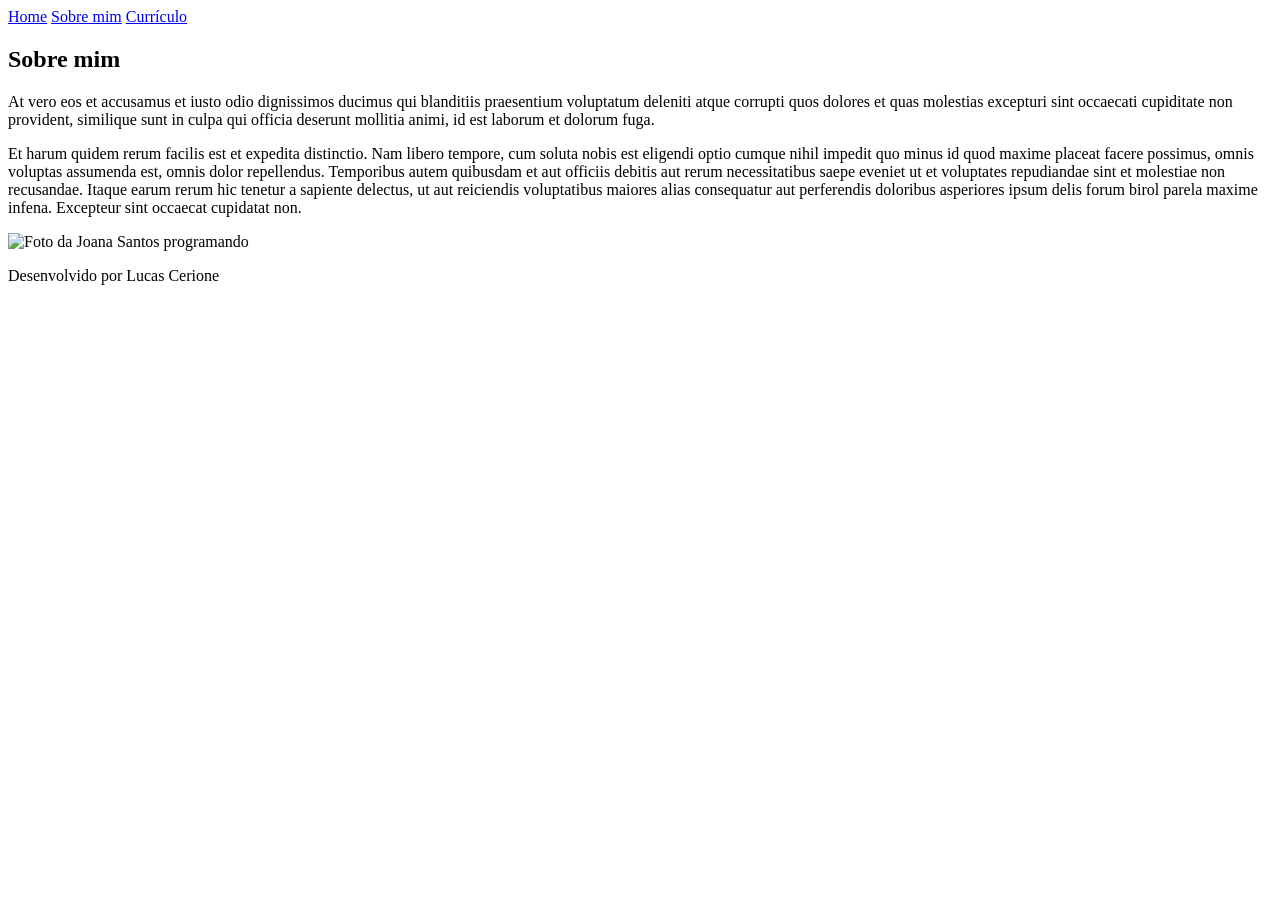
==== about.html @ f49127b4 "Add files via upload" ====
<!DOCTYPE html>
<html lang="pt-br">
<head>
    <meta charset="UTF-8">
    <meta name="viewport" content="width=device-width, initial-scale=1.0">
    <title>Sobre mim</title>
    <link rel="stylesheet" href="./styles/style.css">
</head>
<body>
    <header class="cabecalho">

        <nav class="cabecalho__menu">

            <a class="cabecalho__menu__link" href="index.html">Home</a>
            <a class="cabecalho__menu__link" href="about.html">Sobre mim</a>
            <a class="cabecalho__menu__link" href="Curriculo.html">Currículo</a>

        </nav>

    </header>
    
    <main class="apresentacao">
        
        <section class="apresentacao__conteudo">

            <h1 class="apresentacao__conteudo__titulo">Sobre mim</h1>

            <p class="apresentacao__conteudo__texto" >At vero eos et accusamus et iusto odio dignissimos ducimus qui blanditiis praesentium voluptatum deleniti atque corrupti quos dolores et quas molestias excepturi sint occaecati cupiditate non provident, similique sunt in culpa qui officia deserunt mollitia animi, id est laborum et dolorum fuga.</p>

            <p class="apresentacao__conteudo__texto">Et harum quidem rerum facilis est et expedita distinctio. Nam libero tempore, cum soluta nobis est eligendi optio cumque nihil impedit quo minus id quod maxime placeat facere possimus, omnis voluptas assumenda est, omnis dolor repellendus. Temporibus autem quibusdam et aut officiis debitis aut rerum necessitatibus saepe eveniet ut et voluptates repudiandae sint et molestiae non recusandae. Itaque earum rerum hic tenetur a sapiente delectus, ut aut reiciendis voluptatibus maiores alias consequatur aut perferendis doloribus asperiores ipsum delis forum birol parela maxime infena. Excepteur sint occaecat cupidatat non.</p>

        </section>

        <img src="./assets/Imagem aula.png" alt="Foto da Joana Santos programando">

    </main>

    <footer class="rodape">

        <p>Desenvolvido por Lucas Cerione</p>

    </footer>
</body>
</html>
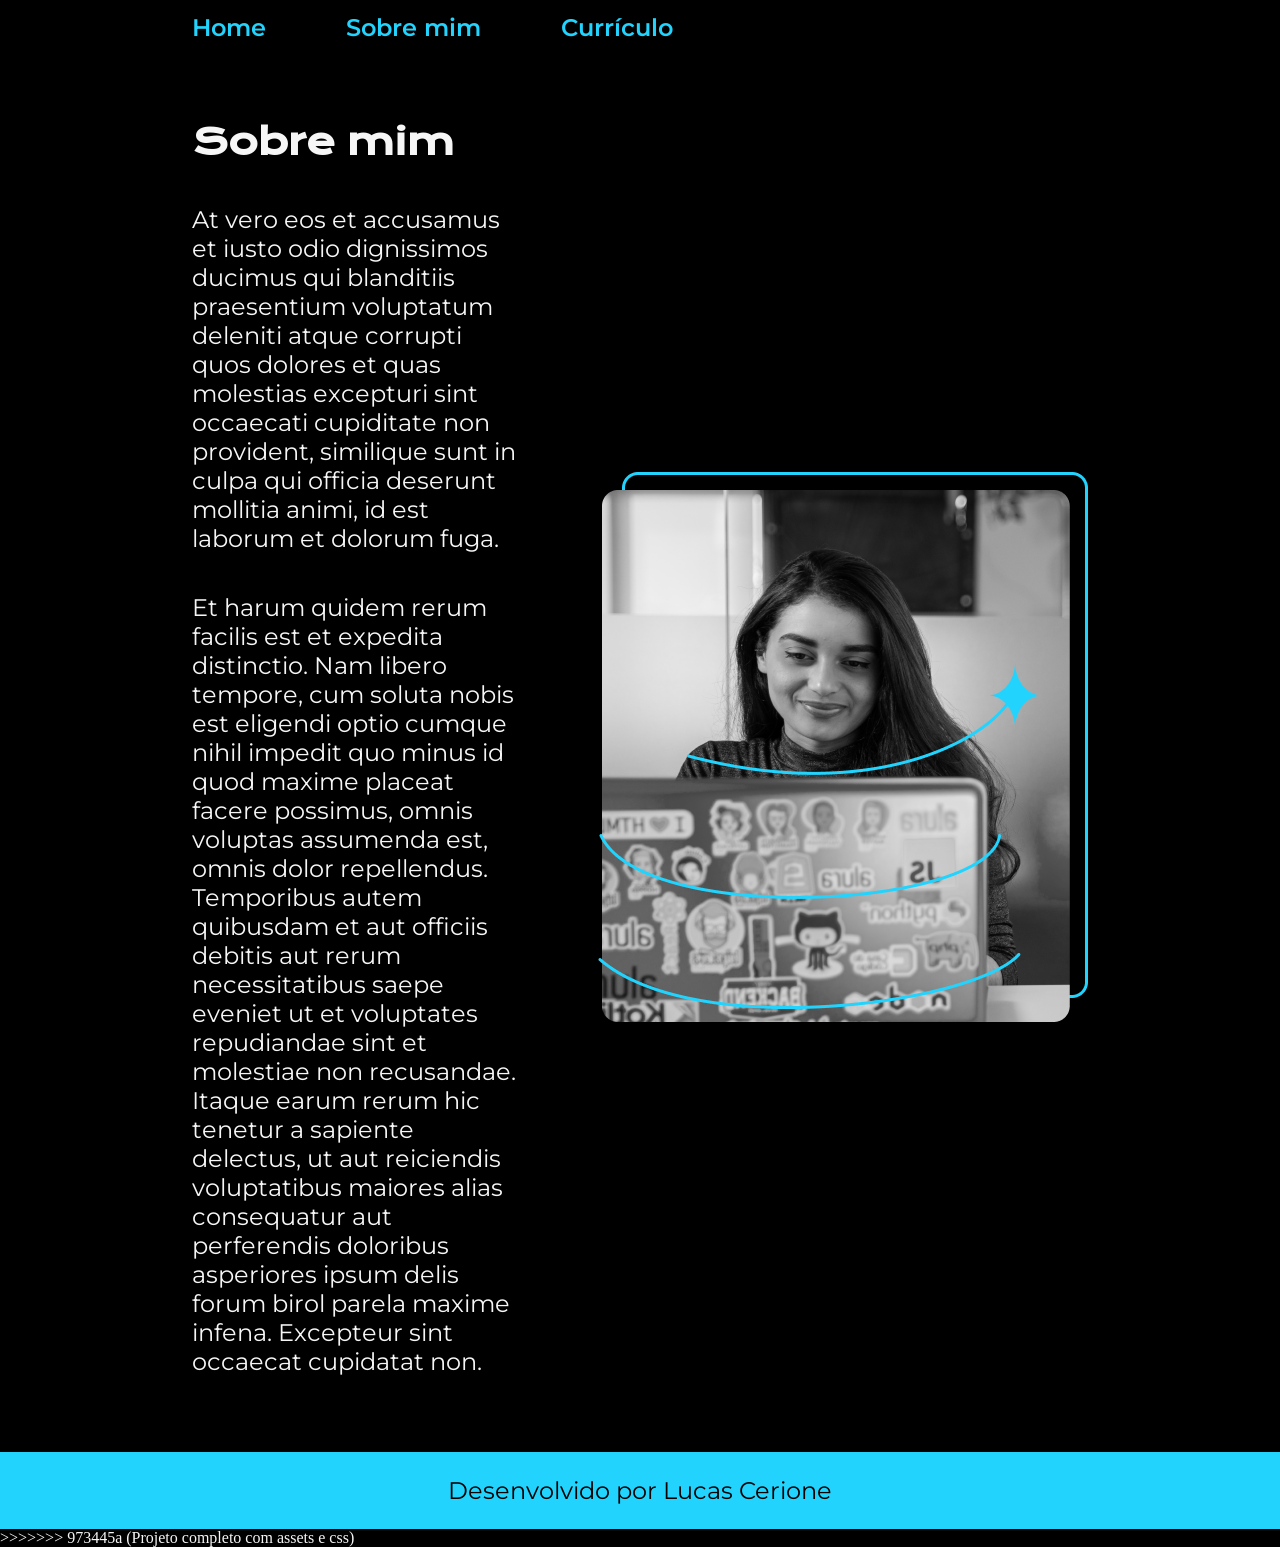
==== commit 520381e6: "Projeto completo com assets e css" ====
--- a/about.html
+++ b/about.html
@@ -1,44 +1,45 @@
-<!DOCTYPE html>
-<html lang="pt-br">
-<head>
-    <meta charset="UTF-8">
-    <meta name="viewport" content="width=device-width, initial-scale=1.0">
-    <title>Sobre mim</title>
-    <link rel="stylesheet" href="./styles/style.css">
-</head>
-<body>
-    <header class="cabecalho">
-
-        <nav class="cabecalho__menu">
-
-            <a class="cabecalho__menu__link" href="index.html">Home</a>
-            <a class="cabecalho__menu__link" href="about.html">Sobre mim</a>
-            <a class="cabecalho__menu__link" href="Curriculo.html">Currículo</a>
-
-        </nav>
-
-    </header>
-    
-    <main class="apresentacao">
-        
-        <section class="apresentacao__conteudo">
-
-            <h1 class="apresentacao__conteudo__titulo">Sobre mim</h1>
-
-            <p class="apresentacao__conteudo__texto" >At vero eos et accusamus et iusto odio dignissimos ducimus qui blanditiis praesentium voluptatum deleniti atque corrupti quos dolores et quas molestias excepturi sint occaecati cupiditate non provident, similique sunt in culpa qui officia deserunt mollitia animi, id est laborum et dolorum fuga.</p>
-
-            <p class="apresentacao__conteudo__texto">Et harum quidem rerum facilis est et expedita distinctio. Nam libero tempore, cum soluta nobis est eligendi optio cumque nihil impedit quo minus id quod maxime placeat facere possimus, omnis voluptas assumenda est, omnis dolor repellendus. Temporibus autem quibusdam et aut officiis debitis aut rerum necessitatibus saepe eveniet ut et voluptates repudiandae sint et molestiae non recusandae. Itaque earum rerum hic tenetur a sapiente delectus, ut aut reiciendis voluptatibus maiores alias consequatur aut perferendis doloribus asperiores ipsum delis forum birol parela maxime infena. Excepteur sint occaecat cupidatat non.</p>
-
-        </section>
-
-        <img src="./assets/Imagem aula.png" alt="Foto da Joana Santos programando">
-
-    </main>
-
-    <footer class="rodape">
-
-        <p>Desenvolvido por Lucas Cerione</p>
-
-    </footer>
-</body>
+<!DOCTYPE html>
+<html lang="pt-br">
+<head>
+    <meta charset="UTF-8">
+    <meta name="viewport" content="width=device-width, initial-scale=1.0">
+    <title>Sobre mim</title>
+    <link rel="stylesheet" href="./styles/style.css">
+</head>
+<body>
+    <header class="cabecalho">
+
+        <nav class="cabecalho__menu">
+
+            <a class="cabecalho__menu__link" href="index.html">Home</a>
+            <a class="cabecalho__menu__link" href="about.html">Sobre mim</a>
+            <a class="cabecalho__menu__link" href="Curriculo.html">Currículo</a>
+
+        </nav>
+
+    </header>
+    
+    <main class="apresentacao">
+        
+        <section class="apresentacao__conteudo">
+
+            <h1 class="apresentacao__conteudo__titulo">Sobre mim</h1>
+
+            <p class="apresentacao__conteudo__texto" >At vero eos et accusamus et iusto odio dignissimos ducimus qui blanditiis praesentium voluptatum deleniti atque corrupti quos dolores et quas molestias excepturi sint occaecati cupiditate non provident, similique sunt in culpa qui officia deserunt mollitia animi, id est laborum et dolorum fuga.</p>
+
+            <p class="apresentacao__conteudo__texto">Et harum quidem rerum facilis est et expedita distinctio. Nam libero tempore, cum soluta nobis est eligendi optio cumque nihil impedit quo minus id quod maxime placeat facere possimus, omnis voluptas assumenda est, omnis dolor repellendus. Temporibus autem quibusdam et aut officiis debitis aut rerum necessitatibus saepe eveniet ut et voluptates repudiandae sint et molestiae non recusandae. Itaque earum rerum hic tenetur a sapiente delectus, ut aut reiciendis voluptatibus maiores alias consequatur aut perferendis doloribus asperiores ipsum delis forum birol parela maxime infena. Excepteur sint occaecat cupidatat non.</p>
+
+        </section>
+
+        <img src="./assets/Imagem aula.png" alt="Foto da Joana Santos programando">
+
+    </main>
+
+    <footer class="rodape">
+
+        <p>Desenvolvido por Lucas Cerione</p>
+
+    </footer>
+</body>
+>>>>>>> 973445a (Projeto completo com assets e css)
 </html>
--- a/styles/style.css
+++ b/styles/style.css
@@ -0,0 +1,155 @@
+@import url('https://fonts.googleapis.com/css2?family=Krona+One&family=Montserrat:ital,wght@0,100..900;1,100..900&display=swap');
+@import url('https://fonts.googleapis.com/css2?family=Montserrat:ital,wght@0,600;1,600&display=swap');
+
+:root{
+    --cor-primaria: #000000;
+    --cor-secundaria: #F6F6F6;
+    --cor-terciaria: #22D4FD;
+    --cor-hover: #272727;
+
+    --fonte-primaria: 'Krona One', sans-serif;
+    --fonte-secundaria: 'Montserrat', sans-serif;
+}
+
+*{
+    margin: 0;
+    padding: 0;
+}
+
+body{
+    box-sizing: border-box;
+    background-color: var(--cor-primaria);
+    color: var(--cor-secundaria);
+}
+
+.cabecalho{
+
+    padding: 1% 0 0 15%;
+
+}
+
+.cabecalho__menu{
+
+    display: flex;
+    gap: 80px;
+
+}
+
+.cabecalho__menu__link{
+
+    font-family: var(--fonte-secundaria);
+    font-size: 1.5rem;
+    font-weight: 600;
+    color: var(--cor-terciaria);
+    text-decoration: none;
+}
+
+.apresentacao{
+
+    padding: 6% 15%;
+    display: flex;
+    align-items: center;
+    justify-content: space-between;
+    gap: 82px;
+    
+}
+
+.apresentacao__conteudo{
+    width: 50%;
+    display: flex;
+    flex-direction: column;
+    gap: 40px;
+}
+
+.apresentacao__conteudo__titulo{
+    font-size: 2.25rem;
+    font-family: var(--fonte-primaria);
+    
+}
+
+strong{
+    color: var(--cor-terciaria);
+}
+
+.apresentacao__conteudo__texto{
+    font-size: 1.5rem;
+    font-family: var(--fonte-secundaria);
+}
+
+.apresentacao__conteudo__texto a{
+    text-decoration: none;
+    color: var(--cor-terciaria);
+}
+
+.apresentacao__links{
+    display: flex;
+    flex-direction: column;
+    justify-content: space-between;
+    align-items: center;
+    gap: 32px;
+}
+
+.apresentacao__links__subtitulo{
+    font-family: var(--fonte-primaria);
+    font-weight: 400;
+    font-size: 1.5rem;
+}
+
+.apresentacao__links__navegacao{
+    display: flex;
+    justify-content: center;
+    gap: 16px;
+    border: 2px solid var(--cor-terciaria);
+    width: 50%;
+    text-align: center;
+    border-radius: 8px;
+    font-size: 1.5rem;
+    font-weight: 600;
+    color: var(--cor-secundaria);
+    padding: 21.5px 0;
+    text-decoration: none;
+    font-family: var(--fonte-secundaria);
+}
+
+ .apresentacao__links__navegacao:hover{
+
+    background-color: var(--cor-hover);
+
+ }
+
+ .apresentacao__imagem{
+
+    width: 50%;
+
+ }
+
+ .rodape{
+
+    padding: 24px;
+    color: var(--cor-primaria);
+    background-color: var(--cor-terciaria);
+    text-align: center;
+    font-family:var(--fonte-secundaria);
+    font-size: 1.5rem;
+
+ }
+
+ @media (max-width: 1200px){
+
+    .cabecalho{
+        padding: 10%;
+    }
+
+    .cabecalho__menu{
+        justify-content: center;
+    }
+
+    .apresentacao{
+        flex-direction: column-reverse;
+        padding: 5%;
+    }
+
+    .apresentacao__conteudo{
+        width: auto;
+    }
+ }
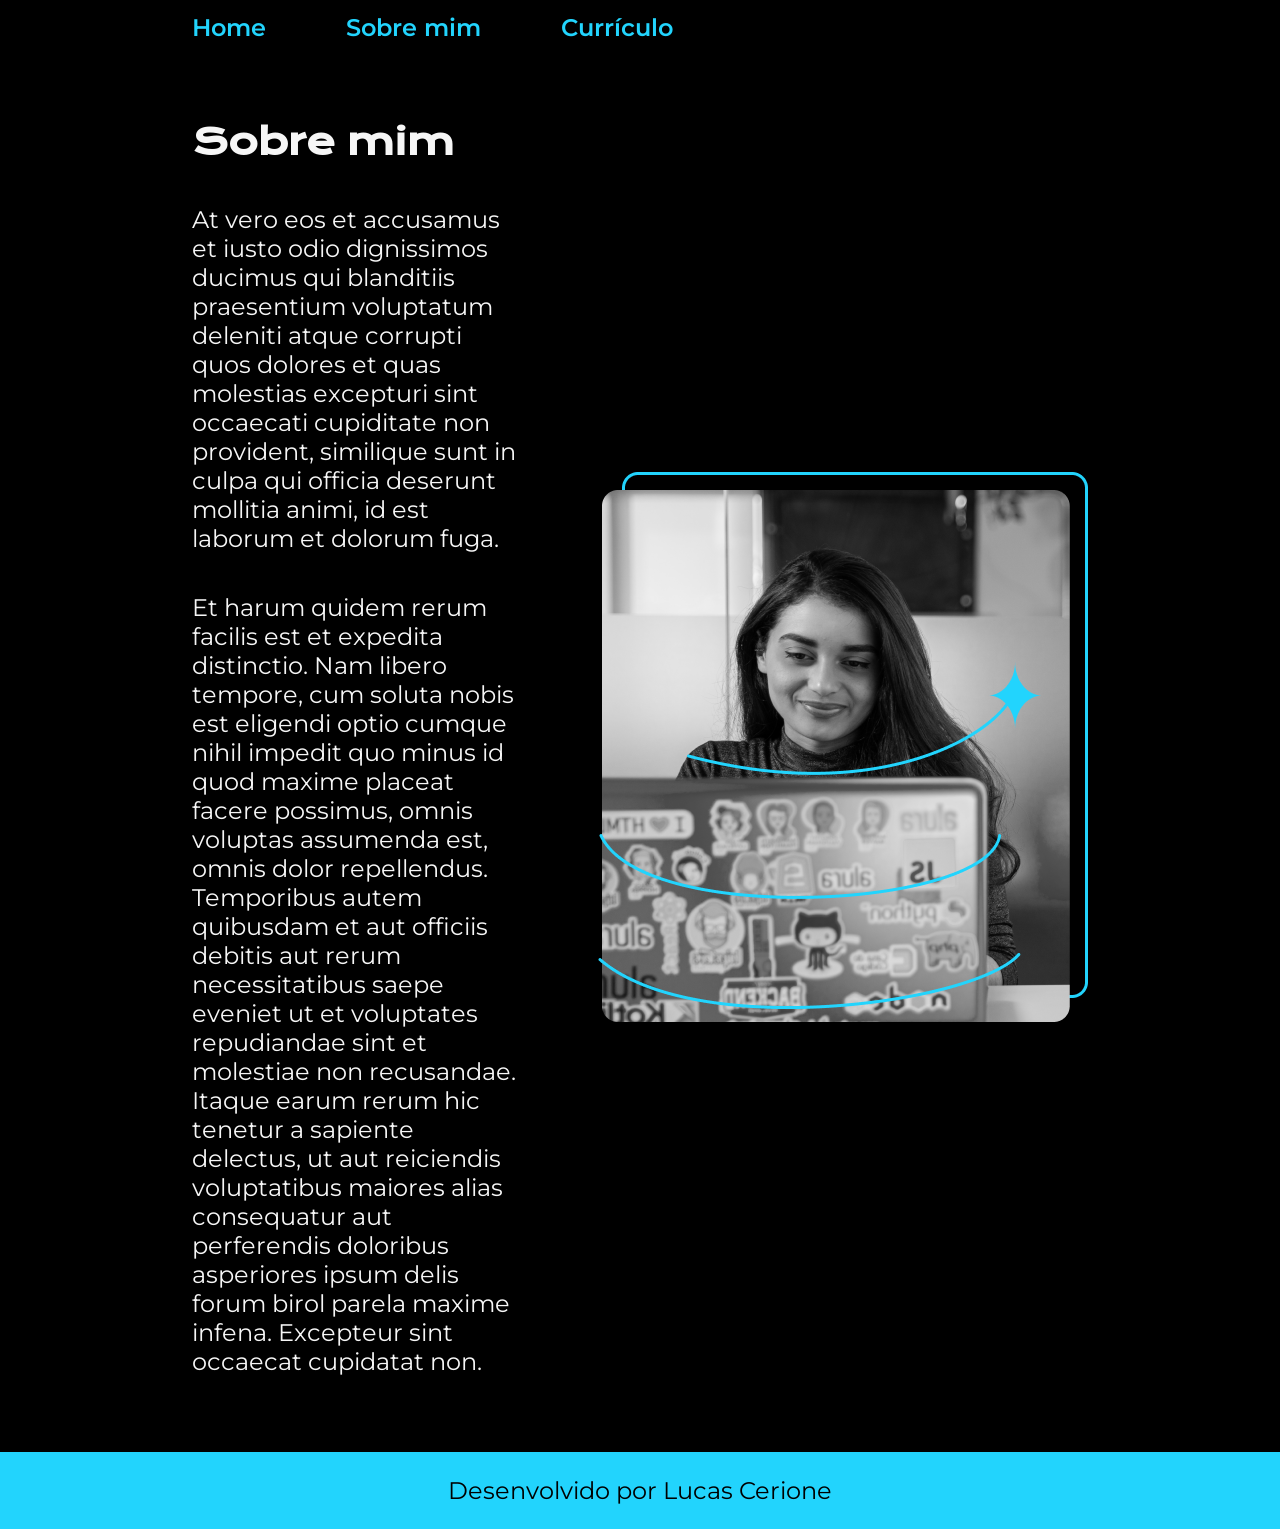
==== commit d3370964: "Remove ajuste residual no about.html" ====
--- a/about.html
+++ b/about.html
@@ -41,5 +41,4 @@
 
     </footer>
 </body>
->>>>>>> 973445a (Projeto completo com assets e css)
 </html>
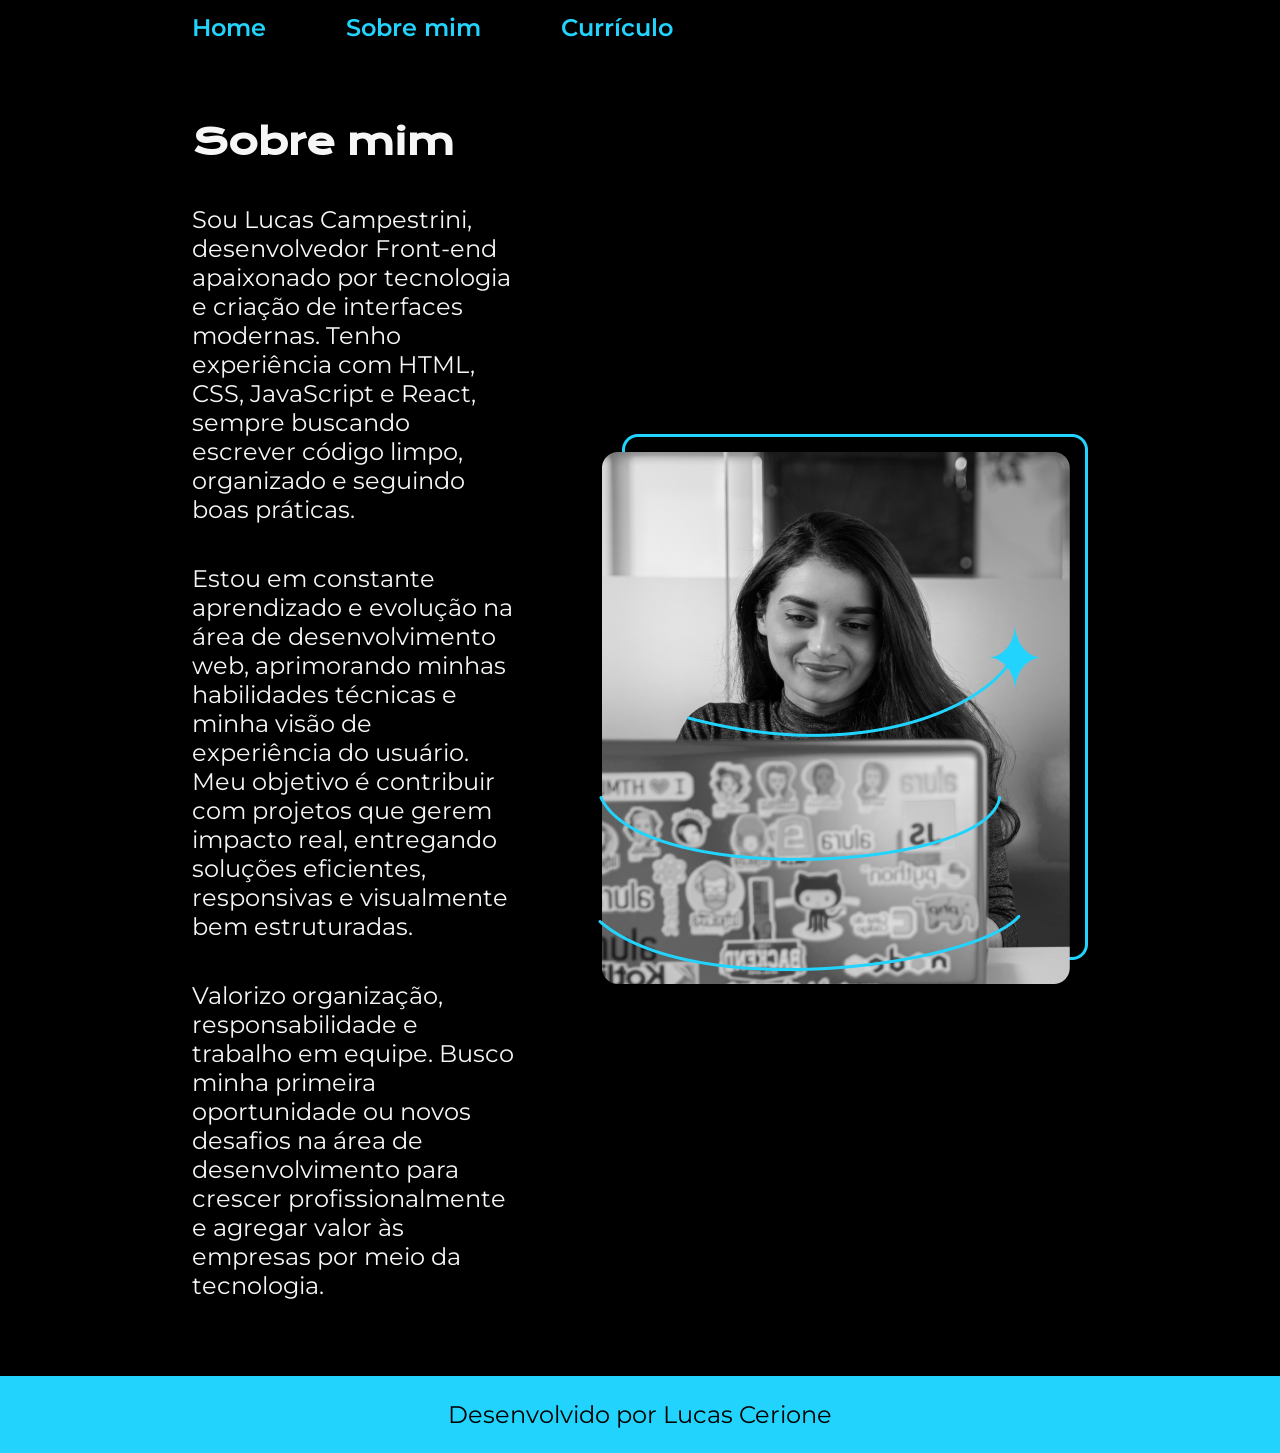
==== commit 9abe90ae: "alterando para minhas informações o portfolio" ====
--- a/about.html
+++ b/about.html
@@ -1,11 +1,13 @@
 <!DOCTYPE html>
 <html lang="pt-br">
+
 <head>
     <meta charset="UTF-8">
     <meta name="viewport" content="width=device-width, initial-scale=1.0">
     <title>Sobre mim</title>
     <link rel="stylesheet" href="./styles/style.css">
 </head>
+
 <body>
     <header class="cabecalho">
 
@@ -18,16 +20,26 @@
         </nav>
 
     </header>
-    
+
     <main class="apresentacao">
-        
+
         <section class="apresentacao__conteudo">
 
             <h1 class="apresentacao__conteudo__titulo">Sobre mim</h1>
 
-            <p class="apresentacao__conteudo__texto" >At vero eos et accusamus et iusto odio dignissimos ducimus qui blanditiis praesentium voluptatum deleniti atque corrupti quos dolores et quas molestias excepturi sint occaecati cupiditate non provident, similique sunt in culpa qui officia deserunt mollitia animi, id est laborum et dolorum fuga.</p>
+            <p class="apresentacao__conteudo__texto">Sou Lucas Campestrini, desenvolvedor Front-end apaixonado por
+                tecnologia e criação de interfaces modernas.
+                Tenho experiência com HTML, CSS, JavaScript e React, sempre buscando escrever código limpo, organizado e
+                seguindo boas práticas.</p>
 
-            <p class="apresentacao__conteudo__texto">Et harum quidem rerum facilis est et expedita distinctio. Nam libero tempore, cum soluta nobis est eligendi optio cumque nihil impedit quo minus id quod maxime placeat facere possimus, omnis voluptas assumenda est, omnis dolor repellendus. Temporibus autem quibusdam et aut officiis debitis aut rerum necessitatibus saepe eveniet ut et voluptates repudiandae sint et molestiae non recusandae. Itaque earum rerum hic tenetur a sapiente delectus, ut aut reiciendis voluptatibus maiores alias consequatur aut perferendis doloribus asperiores ipsum delis forum birol parela maxime infena. Excepteur sint occaecat cupidatat non.</p>
+            <p class="apresentacao__conteudo__texto">Estou em constante aprendizado e evolução na área de
+                desenvolvimento web, aprimorando minhas habilidades técnicas e minha visão de experiência do usuário.
+                Meu objetivo é contribuir com projetos que gerem impacto real, entregando soluções eficientes,
+                responsivas e visualmente bem estruturadas.</p>
+
+            <p class="apresentacao__conteudo__texto">Valorizo organização, responsabilidade e trabalho em equipe.
+                Busco minha primeira oportunidade ou novos desafios na área de desenvolvimento para crescer
+                profissionalmente e agregar valor às empresas por meio da tecnologia.</p>
 
         </section>
 
@@ -41,4 +53,5 @@
 
     </footer>
 </body>
+
 </html>
--- a/styles/style.css
+++ b/styles/style.css
@@ -1,7 +1,7 @@
 @import url('https://fonts.googleapis.com/css2?family=Krona+One&family=Montserrat:ital,wght@0,100..900;1,100..900&display=swap');
 @import url('https://fonts.googleapis.com/css2?family=Montserrat:ital,wght@0,600;1,600&display=swap');
 
-:root{
+:root {
     --cor-primaria: #000000;
     --cor-secundaria: #F6F6F6;
     --cor-terciaria: #22D4FD;
@@ -11,31 +11,31 @@
     --fonte-secundaria: 'Montserrat', sans-serif;
 }
 
-*{
+* {
     margin: 0;
     padding: 0;
 }
 
-body{
+body {
     box-sizing: border-box;
     background-color: var(--cor-primaria);
     color: var(--cor-secundaria);
 }
 
-.cabecalho{
+.cabecalho {
 
     padding: 1% 0 0 15%;
 
 }
 
-.cabecalho__menu{
+.cabecalho__menu {
 
     display: flex;
     gap: 80px;
 
 }
 
-.cabecalho__menu__link{
+.cabecalho__menu__link {
 
     font-family: var(--fonte-secundaria);
     font-size: 1.5rem;
@@ -44,44 +44,44 @@
     text-decoration: none;
 }
 
-.apresentacao{
+.apresentacao {
 
     padding: 6% 15%;
     display: flex;
     align-items: center;
     justify-content: space-between;
     gap: 82px;
-    
+
 }
 
-.apresentacao__conteudo{
+.apresentacao__conteudo {
     width: 50%;
     display: flex;
     flex-direction: column;
     gap: 40px;
 }
 
-.apresentacao__conteudo__titulo{
+.apresentacao__conteudo__titulo {
     font-size: 2.25rem;
     font-family: var(--fonte-primaria);
-    
+
 }
 
-strong{
+strong {
     color: var(--cor-terciaria);
 }
 
-.apresentacao__conteudo__texto{
+.apresentacao__conteudo__texto {
     font-size: 1.5rem;
     font-family: var(--fonte-secundaria);
 }
 
-.apresentacao__conteudo__texto a{
+.apresentacao__conteudo__texto a {
     text-decoration: none;
     color: var(--cor-terciaria);
 }
 
-.apresentacao__links{
+.apresentacao__links {
     display: flex;
     flex-direction: column;
     justify-content: space-between;
@@ -89,13 +89,13 @@
     gap: 32px;
 }
 
-.apresentacao__links__subtitulo{
+.apresentacao__links__subtitulo {
     font-family: var(--fonte-primaria);
     font-weight: 400;
     font-size: 1.5rem;
 }
 
-.apresentacao__links__navegacao{
+.apresentacao__links__navegacao {
     display: flex;
     justify-content: center;
     gap: 16px;
@@ -111,45 +111,45 @@
     font-family: var(--fonte-secundaria);
 }
 
- .apresentacao__links__navegacao:hover{
+.apresentacao__links__navegacao:hover {
 
     background-color: var(--cor-hover);
 
- }
+}
 
- .apresentacao__imagem{
+.apresentacao__imagem {
 
     width: 50%;
 
- }
+}
 
- .rodape{
+.rodape {
 
     padding: 24px;
     color: var(--cor-primaria);
     background-color: var(--cor-terciaria);
     text-align: center;
-    font-family:var(--fonte-secundaria);
+    font-family: var(--fonte-secundaria);
     font-size: 1.5rem;
 
- }
+}
 
- @media (max-width: 1200px){
+@media (max-width: 1200px) {
 
-    .cabecalho{
+    .cabecalho {
         padding: 10%;
     }
 
-    .cabecalho__menu{
+    .cabecalho__menu {
         justify-content: center;
     }
 
-    .apresentacao{
+    .apresentacao {
         flex-direction: column-reverse;
         padding: 5%;
     }
 
-    .apresentacao__conteudo{
+    .apresentacao__conteudo {
         width: auto;
     }
- }+}
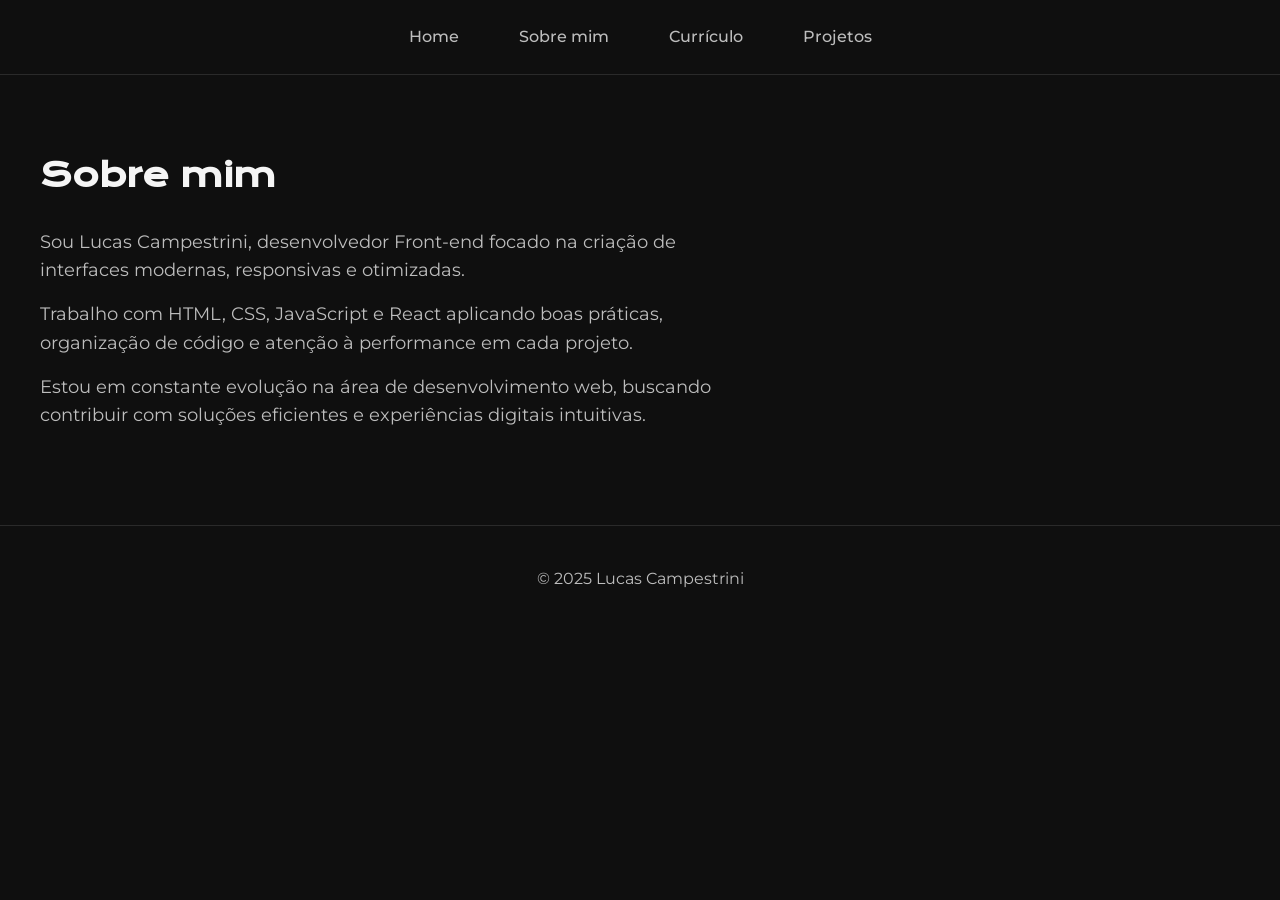
==== commit d388eb8a: "Atualização do portifolio com aba projetos e melhorando o codigo" ====
--- a/about.html
+++ b/about.html
@@ -4,54 +4,46 @@
 <head>
     <meta charset="UTF-8">
     <meta name="viewport" content="width=device-width, initial-scale=1.0">
-    <title>Sobre mim</title>
+    <title>Sobre | Lucas Campestrini</title>
     <link rel="stylesheet" href="./styles/style.css">
 </head>
 
 <body>
+
     <header class="cabecalho">
-
-        <nav class="cabecalho__menu">
-
+        <nav class="cabecalho__menu container">
             <a class="cabecalho__menu__link" href="index.html">Home</a>
             <a class="cabecalho__menu__link" href="about.html">Sobre mim</a>
-            <a class="cabecalho__menu__link" href="Curriculo.html">Currículo</a>
-
+            <a class="cabecalho__menu__link" href="curriculo.html">Currículo</a>
+            <a class="cabecalho__menu__link" href="projetos.html">Projetos</a>
         </nav>
-
     </header>
 
-    <main class="apresentacao">
+    <main class="container section">
 
-        <section class="apresentacao__conteudo">
+        <h1 class="apresentacao__conteudo__titulo">Sobre mim</h1>
 
-            <h1 class="apresentacao__conteudo__titulo">Sobre mim</h1>
+        <p class="apresentacao__conteudo__texto">
+            Sou Lucas Campestrini, desenvolvedor Front-end focado na criação
+            de interfaces modernas, responsivas e otimizadas.
+        </p>
 
-            <p class="apresentacao__conteudo__texto">Sou Lucas Campestrini, desenvolvedor Front-end apaixonado por
-                tecnologia e criação de interfaces modernas.
-                Tenho experiência com HTML, CSS, JavaScript e React, sempre buscando escrever código limpo, organizado e
-                seguindo boas práticas.</p>
+        <p class="apresentacao__conteudo__texto">
+            Trabalho com HTML, CSS, JavaScript e React aplicando boas práticas,
+            organização de código e atenção à performance em cada projeto.
+        </p>
 
-            <p class="apresentacao__conteudo__texto">Estou em constante aprendizado e evolução na área de
-                desenvolvimento web, aprimorando minhas habilidades técnicas e minha visão de experiência do usuário.
-                Meu objetivo é contribuir com projetos que gerem impacto real, entregando soluções eficientes,
-                responsivas e visualmente bem estruturadas.</p>
-
-            <p class="apresentacao__conteudo__texto">Valorizo organização, responsabilidade e trabalho em equipe.
-                Busco minha primeira oportunidade ou novos desafios na área de desenvolvimento para crescer
-                profissionalmente e agregar valor às empresas por meio da tecnologia.</p>
-
-        </section>
-
-        <img src="./assets/Imagem aula.png" alt="Foto da Joana Santos programando">
+        <p class="apresentacao__conteudo__texto">
+            Estou em constante evolução na área de desenvolvimento web,
+            buscando contribuir com soluções eficientes e experiências digitais intuitivas.
+        </p>
 
     </main>
 
     <footer class="rodape">
+        <p>© 2025 Lucas Campestrini</p>
+    </footer>
 
-        <p>Desenvolvido por Lucas Cerione</p>
-
-    </footer>
 </body>
 
 </html>
--- a/styles/style.css
+++ b/styles/style.css
@@ -1,155 +1,349 @@
-@import url('https://fonts.googleapis.com/css2?family=Krona+One&family=Montserrat:ital,wght@0,100..900;1,100..900&display=swap');
-@import url('https://fonts.googleapis.com/css2?family=Montserrat:ital,wght@0,600;1,600&display=swap');
+@import url('https://fonts.googleapis.com/css2?family=Krona+One&family=Montserrat:wght@300;400;600;700&display=swap');
 
 :root {
-    --cor-primaria: #000000;
-    --cor-secundaria: #F6F6F6;
-    --cor-terciaria: #22D4FD;
-    --cor-hover: #272727;
-
-    --fonte-primaria: 'Krona One', sans-serif;
-    --fonte-secundaria: 'Montserrat', sans-serif;
+    --bg: #0f0f0f;
+    --bg-soft: #161616;
+    --text: #f5f5f5;
+    --text-soft: #bdbdbd;
+    --primary: #22D4FD;
+    --border: #2a2a2a;
+
+    --font-title: 'Krona One', sans-serif;
+    --font-body: 'Montserrat', sans-serif;
 }
 
 * {
     margin: 0;
     padding: 0;
+    box-sizing: border-box;
 }
 
 body {
-    box-sizing: border-box;
-    background-color: var(--cor-primaria);
-    color: var(--cor-secundaria);
-}
+    background-color: var(--bg);
+    color: var(--text);
+    font-family: var(--font-body);
+    line-height: 1.6;
+}
+
+.container {
+    max-width: 1200px;
+    margin: 0 auto;
+    padding: 0 20px;
+    width: 100%;
+}
+
+/* HEADER */
 
 .cabecalho {
-
-    padding: 1% 0 0 15%;
-
+    border-bottom: 1px solid var(--border);
 }
 
 .cabecalho__menu {
-
-    display: flex;
-    gap: 80px;
-
+    display: flex;
+    justify-content: center;
+    gap: 60px;
+    padding: 24px 0;
 }
 
 .cabecalho__menu__link {
-
-    font-family: var(--fonte-secundaria);
-    font-size: 1.5rem;
-    font-weight: 600;
-    color: var(--cor-terciaria);
     text-decoration: none;
-}
+    color: var(--text-soft);
+    font-weight: 500;
+    transition: 0.3s ease;
+    position: relative;
+}
+
+.cabecalho__menu__link:hover {
+    color: var(--primary);
+}
+
+.cabecalho__menu__link::after {
+    content: "";
+    position: absolute;
+    width: 0%;
+    height: 2px;
+    bottom: -6px;
+    left: 0;
+    background: var(--primary);
+    transition: 0.3s ease;
+}
+
+.cabecalho__menu__link:hover::after {
+    width: 100%;
+}
+
+/* HERO */
 
 .apresentacao {
-
-    padding: 6% 15%;
     display: flex;
     align-items: center;
     justify-content: space-between;
-    gap: 82px;
-
+    gap: 80px;
+    padding: 80px 0;
 }
 
 .apresentacao__conteudo {
-    width: 50%;
+    flex: 1;
     display: flex;
     flex-direction: column;
+    gap: 24px;
+}
+
+.apresentacao__conteudo__titulo {
+    font-family: var(--font-title);
+    font-size: clamp(2rem, 3vw, 3rem);
+    line-height: 1.3;
+}
+
+.apresentacao__conteudo__titulo strong {
+    color: var(--primary);
+}
+
+.apresentacao__conteudo__texto {
+    font-size: 1.1rem;
+    color: var(--text-soft);
+    max-width: 550px;
+}
+
+.apresentacao__botoes {
+    display: flex;
+    gap: 16px;
+    margin-top: 16px;
+}
+
+.botao {
+    padding: 12px 24px;
+    border-radius: 8px;
+    text-decoration: none;
+    font-weight: 600;
+    transition: 0.3s ease;
+}
+
+.botao--primary {
+    background: var(--primary);
+    color: #000;
+}
+
+.botao--primary:hover {
+    transform: translateY(-3px);
+}
+
+.botao--outline {
+    border: 1px solid var(--primary);
+    color: var(--primary);
+}
+
+.botao--outline:hover {
+    background: var(--primary);
+    color: #000;
+}
+
+/* IMAGEM */
+
+.apresentacao__imagem {
+    flex: 1;
+    max-width: 500px;
+    border-radius: 16px;
+    box-shadow: 0 0 40px rgba(34, 212, 253, 0.15);
+    transition: 0.4s ease;
+}
+
+.apresentacao__imagem:hover {
+    transform: scale(1.02);
+}
+
+/* REDES */
+
+.redes {
+    display: flex;
+    gap: 16px;
+    margin-top: 24px;
+}
+
+.redes a {
+    width: 42px;
+    height: 42px;
+    border: 1px solid var(--border);
+    display: flex;
+    align-items: center;
+    justify-content: center;
+    border-radius: 8px;
+    transition: 0.3s ease;
+}
+
+.redes a:hover {
+    border-color: var(--primary);
+}
+
+/* SEÇÕES */
+
+.section {
+    padding: 80px 0;
+}
+
+.section h1 {
+    font-family: var(--font-title);
+    font-size: 2rem;
+    margin-bottom: 32px;
+}
+
+.section p {
+    color: var(--text-soft);
+    margin-bottom: 16px;
+    max-width: 700px;
+}
+
+/* CURRICULO GRID */
+
+
+.grid-curriculo {
+    display: grid;
+    grid-template-columns: repeat(auto-fit, minmax(280px, 1fr));
     gap: 40px;
-}
-
-.apresentacao__conteudo__titulo {
-    font-size: 2.25rem;
-    font-family: var(--fonte-primaria);
-
-}
-
-strong {
-    color: var(--cor-terciaria);
-}
-
-.apresentacao__conteudo__texto {
-    font-size: 1.5rem;
-    font-family: var(--fonte-secundaria);
-}
-
-.apresentacao__conteudo__texto a {
-    text-decoration: none;
-    color: var(--cor-terciaria);
-}
-
-.apresentacao__links {
-    display: flex;
-    flex-direction: column;
-    justify-content: space-between;
-    align-items: center;
-    gap: 32px;
-}
-
-.apresentacao__links__subtitulo {
-    font-family: var(--fonte-primaria);
-    font-weight: 400;
-    font-size: 1.5rem;
-}
-
-.apresentacao__links__navegacao {
-    display: flex;
-    justify-content: center;
-    gap: 16px;
-    border: 2px solid var(--cor-terciaria);
-    width: 50%;
+    margin-top: 40px;
+}
+
+.card {
+    background: var(--bg-soft);
+    padding: 24px;
+    border-radius: 12px;
+    border: 1px solid var(--border);
+}
+
+.card h3 {
+    margin-bottom: 16px;
+    color: var(--primary);
+}
+
+/* PROJETOS */
+
+.projetos-grid {
+    display: grid;
+    grid-template-columns: repeat(auto-fit, minmax(320px, 1fr));
+    gap: 40px;
+    margin-top: 40px;
+}
+
+.projeto-card {
+    background: var(--bg-soft);
+    border: 1px solid var(--border);
+    border-radius: 16px;
+    overflow: hidden;
+    transition: 0.3s ease;
+}
+
+.projeto-card:hover {
+    transform: translateY(-6px);
+}
+
+.projeto-card img {
+    width: 100%;
+    height: 200px;
+    object-fit: cover;
+}
+
+.projeto-conteudo {
+    padding: 24px;
+}
+
+.projeto-conteudo h3 {
+    margin-bottom: 12px;
+    color: var(--primary);
+}
+
+.projeto-conteudo p {
+    color: var(--text-soft);
+    margin-bottom: 16px;
+}
+
+.tecnologias {
+    display: flex;
+    gap: 10px;
+    flex-wrap: wrap;
+    margin-bottom: 20px;
+}
+
+.tecnologias span {
+    background: #111;
+    padding: 6px 12px;
+    border-radius: 6px;
+    font-size: 0.8rem;
+    border: 1px solid var(--border);
+}
+
+.projeto-botoes {
+    display: flex;
+    gap: 12px;
+}
+
+/* FOOTER */
+
+.rodape {
     text-align: center;
-    border-radius: 8px;
-    font-size: 1.5rem;
-    font-weight: 600;
-    color: var(--cor-secundaria);
-    padding: 21.5px 0;
-    text-decoration: none;
-    font-family: var(--fonte-secundaria);
-}
-
-.apresentacao__links__navegacao:hover {
-
-    background-color: var(--cor-hover);
-
-}
-
-.apresentacao__imagem {
-
-    width: 50%;
-
-}
-
-.rodape {
-
-    padding: 24px;
-    color: var(--cor-primaria);
-    background-color: var(--cor-terciaria);
-    text-align: center;
-    font-family: var(--fonte-secundaria);
-    font-size: 1.5rem;
-
-}
-
-@media (max-width: 1200px) {
-
-    .cabecalho {
-        padding: 10%;
-    }
-
-    .cabecalho__menu {
-        justify-content: center;
-    }
+    padding: 40px 0;
+    border-top: 1px solid var(--border);
+    color: var(--text-soft);
+}
+
+/* RESPONSIVO */
+
+@media (max-width: 900px) {
 
     .apresentacao {
         flex-direction: column-reverse;
-        padding: 5%;
-    }
-
-    .apresentacao__conteudo {
-        width: auto;
-    }
+        text-align: center;
+    }
+
+    .apresentacao__conteudo__texto {
+        max-width: 100%;
+        padding: 1em;
+    }
+
+    .apresentacao__conteudo__titulo{
+        text-align: center;
+    }
+
+    .apresentacao__botoes {
+        justify-content: center;
+        flex-wrap: wrap;
+    }
+
+    .redes {
+        justify-content: center;
+    }
+
+}
+
+@media (max-width: 768px) {
+
+    .container {
+        padding: 0 18px;
+    }
+
+    .apresentacao {
+        padding: 40px 0;
+    }
+
+    .apresentacao__imagem {
+        width: 100%;
+        max-width: 100%;
+    }
+
+     .apresentacao__conteudo__texto {
+        max-width: 100%;
+        padding: 1em;
+    }
+
+     .apresentacao__conteudo__titulo{
+        text-align: center;
+    }
+
+    .section {
+        padding: 50px 0;
+    }
+
+    .card {
+        padding: 20px;
+    }
+
 }
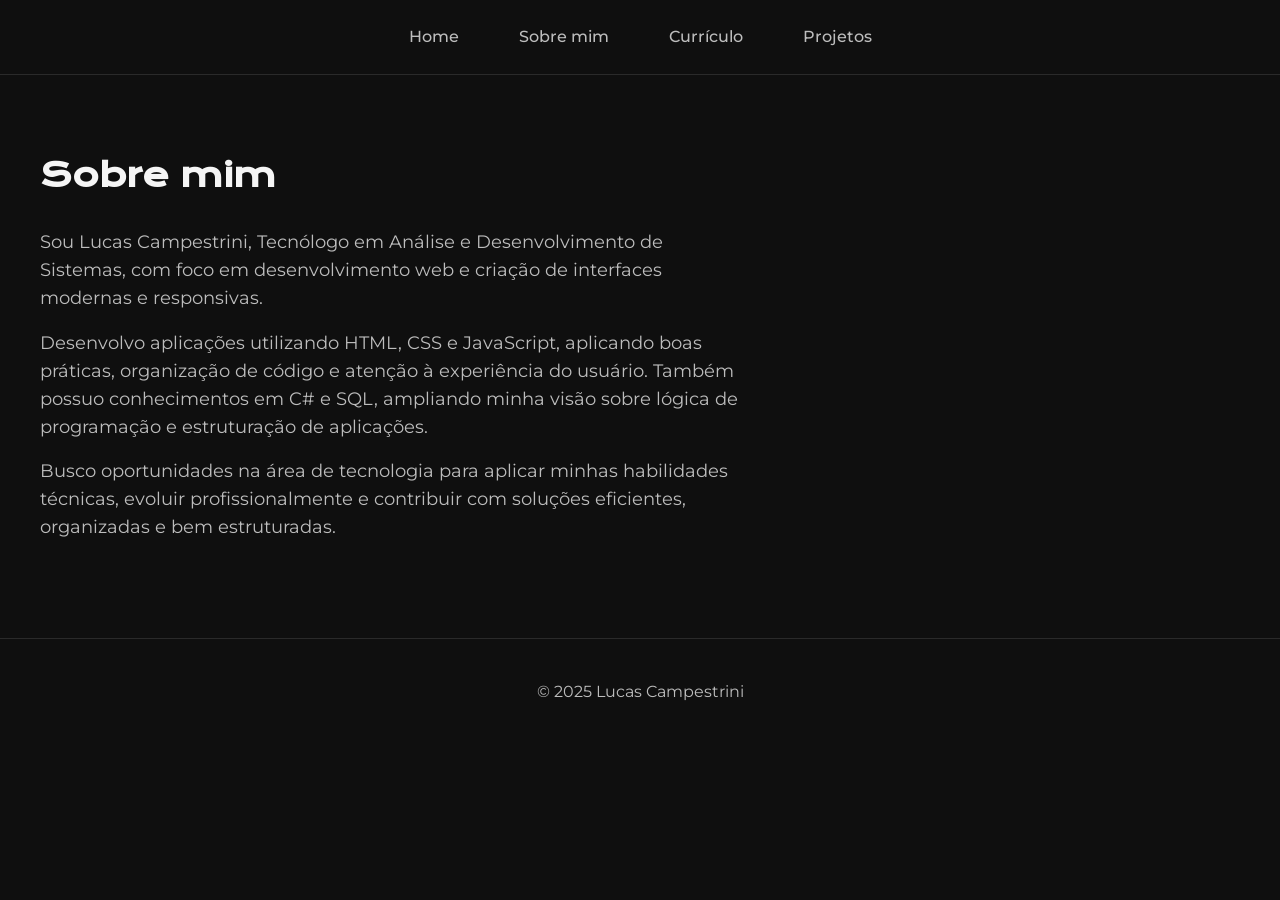
==== commit f0266205: "alterando texto no index e no about" ====
--- a/about.html
+++ b/about.html
@@ -14,7 +14,7 @@
         <nav class="cabecalho__menu container">
             <a class="cabecalho__menu__link" href="index.html">Home</a>
             <a class="cabecalho__menu__link" href="about.html">Sobre mim</a>
-            <a class="cabecalho__menu__link" href="curriculo.html">Currículo</a>
+            <a class="cabecalho__menu__link" href="Curriculo.html">Currículo</a>
             <a class="cabecalho__menu__link" href="projetos.html">Projetos</a>
         </nav>
     </header>
@@ -24,18 +24,20 @@
         <h1 class="apresentacao__conteudo__titulo">Sobre mim</h1>
 
         <p class="apresentacao__conteudo__texto">
-            Sou Lucas Campestrini, desenvolvedor Front-end focado na criação
-            de interfaces modernas, responsivas e otimizadas.
+            Sou Lucas Campestrini, Tecnólogo em Análise e Desenvolvimento de Sistemas,
+            com foco em desenvolvimento web e criação de interfaces modernas e responsivas.
         </p>
 
         <p class="apresentacao__conteudo__texto">
-            Trabalho com HTML, CSS, JavaScript e React aplicando boas práticas,
-            organização de código e atenção à performance em cada projeto.
+            Desenvolvo aplicações utilizando HTML, CSS e JavaScript, aplicando boas práticas,
+            organização de código e atenção à experiência do usuário.
+            Também possuo conhecimentos em C# e SQL, ampliando minha visão sobre lógica de programação
+            e estruturação de aplicações.
         </p>
 
         <p class="apresentacao__conteudo__texto">
-            Estou em constante evolução na área de desenvolvimento web,
-            buscando contribuir com soluções eficientes e experiências digitais intuitivas.
+            Busco oportunidades na área de tecnologia para aplicar minhas habilidades técnicas,
+            evoluir profissionalmente e contribuir com soluções eficientes, organizadas e bem estruturadas.
         </p>
 
     </main>
--- a/styles/style.css
+++ b/styles/style.css
@@ -141,15 +141,45 @@
 /* IMAGEM */
 
 .apresentacao__imagem {
+    position: relative;
     flex: 1;
-    max-width: 500px;
+    max-width: 600px;
+    width: 100%;
     border-radius: 16px;
-    box-shadow: 0 0 40px rgba(34, 212, 253, 0.15);
+    z-index: 2;
+
+    box-shadow:
+        0 20px 60px rgba(0, 0, 0, 0.6),
+        0 0 40px rgba(34, 212, 253, 0.25);
+
     transition: 0.4s ease;
+    position: relative;
+    z-index: 2;
 }
 
 .apresentacao__imagem:hover {
     transform: scale(1.02);
+    box-shadow:
+        0 30px 80px rgba(0, 0, 0, 0.7),
+        0 0 60px rgba(34, 212, 253, 0.4);
+}
+
+.apresentacao__imagem-wrapper {
+    position: relative;
+    flex: 1;
+    max-width: 600px;
+}
+
+.apresentacao__imagem-wrapper::before {
+    content: "";
+    position: absolute;
+    inset: -20px;
+    border-radius: 24px;
+    background: radial-gradient(circle at center,
+        rgba(34, 212, 253, 0.15),
+        transparent 70%);
+    filter: blur(40px);
+    z-index: 1;
 }
 
 /* REDES */
